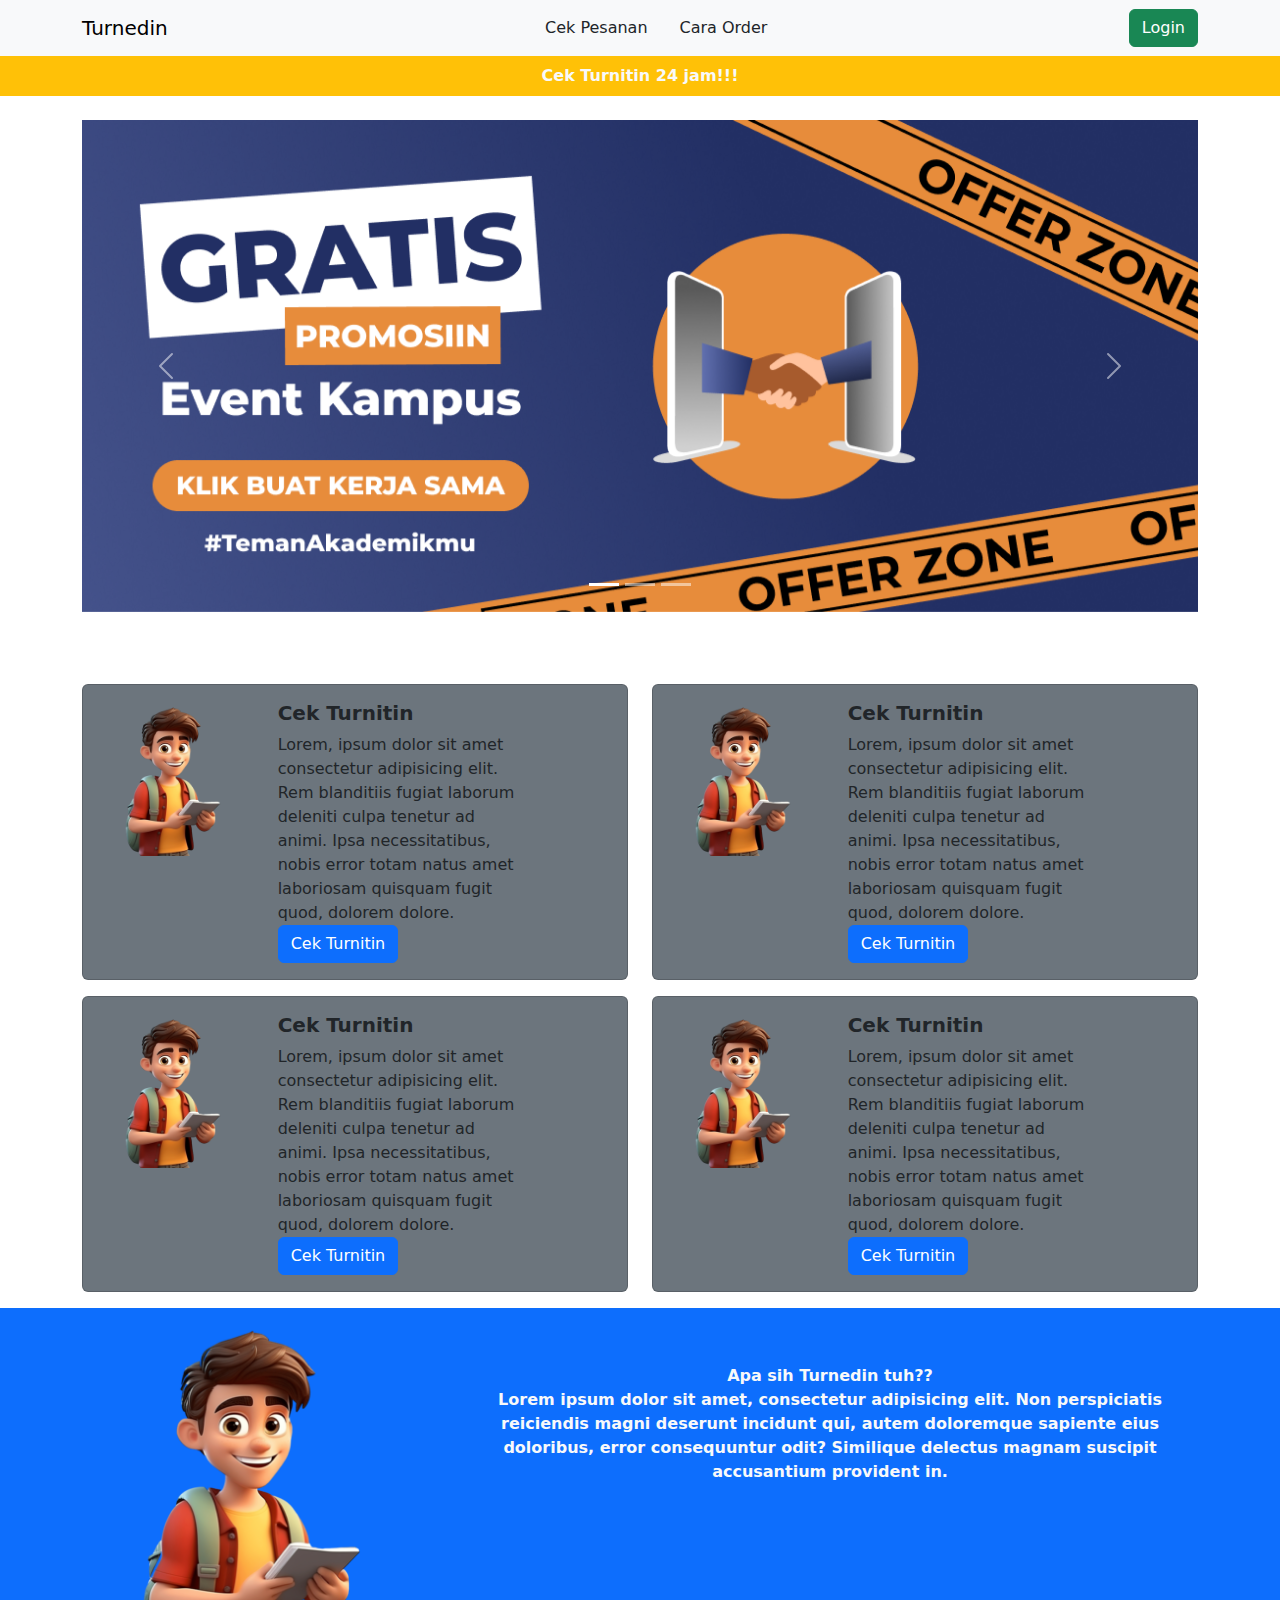
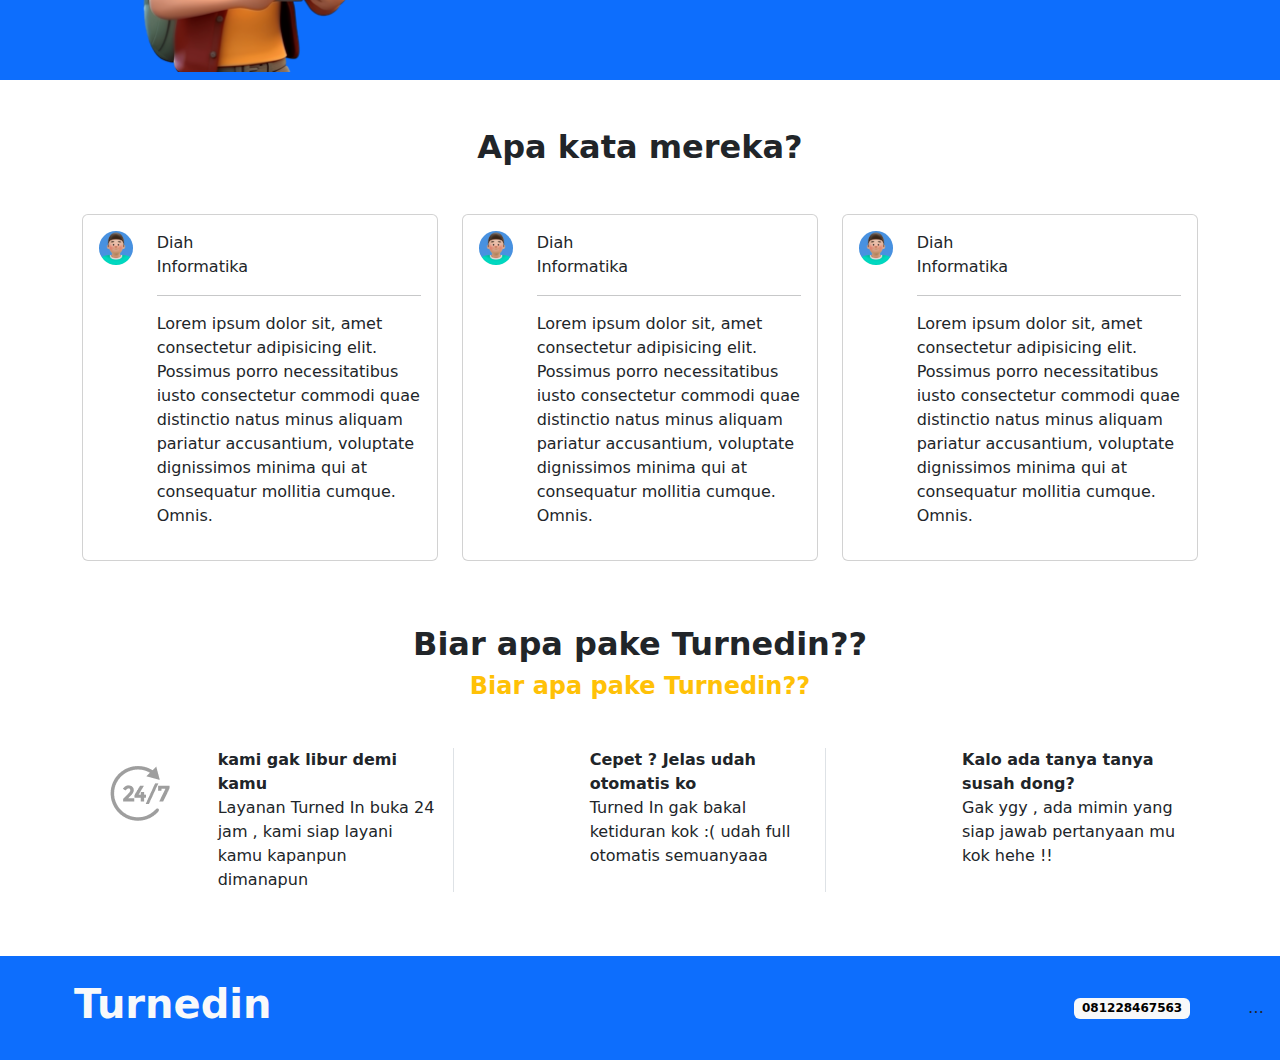
==== index.html @ 0a011d73 "Feat: Cek Turnitin" ====
<!DOCTYPE html>
<html lang="en">
  <head>
    <meta charset="utf-8" />
    <meta name="viewport" content="width=device-width, initial-scale=1" />
    <title>Bootstrap demo</title>
    <link
      href="https://cdn.jsdelivr.net/npm/bootstrap@5.3.3/dist/css/bootstrap.min.css"
      rel="stylesheet"
      integrity="sha384-QWTKZyjpPEjISv5WaRU9OFeRpok6YctnYmDr5pNlyT2bRjXh0JMhjY6hW+ALEwIH"
      crossorigin="anonymous"
    />
  </head>
  <!-- Header -->
  <body>
    <nav class="navbar bg-body-tertiary">
      <div class="container">
        <a class="navbar-brand">Turnedin</a>
        <ul class="nav justify-content-center">
          <li class="nav-item">
            <a class="nav-link text-dark" href="#">Cek Pesanan</a>
          </li>
          <li class="nav-item">
            <a class="nav-link text-dark" href="#">Cara Order</a>
          </li>
        </ul>
        <form class="d-flex" role="search">
          <button type="button" class="btn btn-success">Login</button>
        </form>
      </div>
    </nav>
    <div class="w-100 bg-warning py-2">
      <div class="text-center fw-semibold text-light">
        <span>Cek Turnitin 24 jam!!!</span>
      </div>
    </div>
    <!-- Main section -->
    <div class="container py-4">
      <div
        id="carouselExampleIndicators"
        class="carousel slide"
        data-bs-ride="carousel"
      >
        <div class="carousel-indicators">
          <button
            type="button"
            data-bs-target="#carouselExampleIndicators"
            data-bs-slide-to="0"
            class="active"
            aria-current="true"
            aria-label="Slide 1"
          ></button>
          <button
            type="button"
            data-bs-target="#carouselExampleIndicators"
            data-bs-slide-to="1"
            aria-label="Slide 2"
          ></button>
          <button
            type="button"
            data-bs-target="#carouselExampleIndicators"
            data-bs-slide-to="2"
            aria-label="Slide 3"
          ></button>
        </div>
        <div class="carousel-inner">
          <div class="carousel-item active">
            <img src="/assets/img/1.png" class="d-block w-100" alt="..." />
          </div>
          <div class="carousel-item">
            <img src="/assets/img/2.png" class="d-block w-100" alt="..." />
          </div>
          <div class="carousel-item">
            <img src="/assets/img/3.png" class="d-block w-100" alt="..." />
          </div>
        </div>
        <button
          class="carousel-control-prev"
          type="button"
          data-bs-target="#carouselExampleIndicators"
          data-bs-slide="prev"
        >
          <span class="carousel-control-prev-icon" aria-hidden="true"></span>
          <span class="visually-hidden">Previous</span>
        </button>
        <button
          class="carousel-control-next"
          type="button"
          data-bs-target="#carouselExampleIndicators"
          data-bs-slide="next"
        >
          <span class="carousel-control-next-icon" aria-hidden="true"></span>
          <span class="visually-hidden">Next</span>
        </button>
      </div>
    </div>
    <!-- Product section -->
    <div class="container">
      <div class="row mt-5">
        <div class="col-12 col-xl-6 mb-3">
          <div class="card card-product bg-secondary">
            <div class="card-body">
              <div class="row">
                <div class="col-4">
                  <img src="/assets/img/5.png" alt="" 
                  class="img-fluid"/>
                </div>
                <div class="col-6">
                    <h5 class="fw-bold">Cek Turnitin</h5>
                    Lorem, ipsum dolor sit amet consectetur adipisicing elit. 
                    Rem blanditiis fugiat laborum deleniti culpa tenetur ad animi. Ipsa necessitatibus,
                     nobis error totam natus amet laboriosam quisquam fugit quod, dolorem dolore.
                     <button type="button" class="btn btn-primary">Cek Turnitin</button>
                    </div>
              </div>
            </div>
          </div>
        </div>
        <div class="col-12 col-xl-6 mb-3">
          <div class="card card-product bg-secondary">
            <div class="card-body">
                <div class="row">
                    <div class="col-4">
                      <img src="/assets/img/5.png" alt="" 
                      class="img-fluid"/>
                    </div>
                    <div class="col-6">
                        <h5 class="fw-bold">Cek Turnitin</h5>
                        Lorem, ipsum dolor sit amet consectetur adipisicing elit. 
                        Rem blanditiis fugiat laborum deleniti culpa tenetur ad animi. Ipsa necessitatibus,
                         nobis error totam natus amet laboriosam quisquam fugit quod, dolorem dolore.
                         <button type="button" class="btn btn-primary">Cek Turnitin</button>
                        </div>
                  </div>
            </div>
          </div>
        </div>
        <div class="col-12 col-xl-6 mb-3">
          <div class="card card-product bg-secondary">
            <div class="card-body">
                <div class="row">
                    <div class="col-4">
                      <img src="/assets/img/5.png" alt="" 
                      class="img-fluid"/>
                    </div>
                    <div class="col-6">
                        <h5 class="fw-bold">Cek Turnitin</h5>
                        Lorem, ipsum dolor sit amet consectetur adipisicing elit. 
                        Rem blanditiis fugiat laborum deleniti culpa tenetur ad animi. Ipsa necessitatibus,
                         nobis error totam natus amet laboriosam quisquam fugit quod, dolorem dolore.
                         <button type="button" class="btn btn-primary">Cek Turnitin</button>
                        </div>
                  </div>
            </div>
          </div>
        </div>
        <div class="col-12 col-xl-6 mb-3">
          <div class="card card-product bg-secondary">
            <div class="card-body">
                <div class="row">
                    <div class="col-4">
                      <img src="/assets/img/5.png" alt="" 
                      class="img-fluid"/>
                    </div>
                    <div class="col-6">
                        <h5 class="fw-bold">Cek Turnitin</h5>
                        Lorem, ipsum dolor sit amet consectetur adipisicing elit. 
                        Rem blanditiis fugiat laborum deleniti culpa tenetur ad animi. Ipsa necessitatibus,
                         nobis error totam natus amet laboriosam quisquam fugit quod, dolorem dolore.
                         <button type="button" class="btn btn-primary">Cek Turnitin</button>
                        </div>
                  </div>
            </div>
          </div>
        </div>
      </div>
    </div>
    <div class="w-100 bg-primary py-2">
        <div class="container">
        <div class="row">
            <div class="col-4">
                <img src="/assets/img/5.png" alt="" 
                class="img-fluid"/>
              </div>
              <div class="col-8 mt-5">
                <div class="text-center fw-bold text-light">
                    <span>Apa sih Turnedin tuh??</span>
                    <p>Lorem ipsum dolor sit amet, consectetur adipisicing elit. Non perspiciatis reiciendis magni deserunt incidunt qui, autem doloremque sapiente eius doloribus, error consequuntur odit? Similique delectus magnam suscipit accusantium provident in.</p>
                  </div>
              </div>
        </div>
      </div>
    </div>
    <div class="container mt-5">
        <div class="text-center">
            <h2 class="fw-bold mb-5">Apa kata mereka?</h2>
        </div>
        <div class="row">
            <div class="col-12 col-xl-4 mb-3">
                <div class="card">
                    <div class="card-body">
                        <div class="row">
                            <div class="col-2">
                                <img src="/assets/img/default.jpeg" class="img-fluid rounded-circle">
                            </div>
                            <div class="col-10">
                                <p class="m-0">Diah</p>
                                <p class="m-0">Informatika</p>
                                <hr>
                                <p>Lorem ipsum dolor sit, amet consectetur adipisicing elit. Possimus porro necessitatibus iusto consectetur commodi quae distinctio natus minus aliquam pariatur accusantium, voluptate dignissimos minima qui at consequatur mollitia cumque. Omnis.</p>
                            </div>
                        </div>
                    </div>
                </div>
            </div>
            <div class="col-12 col-xl-4 mb-3">
                <div class="card">
                    <div class="card-body">
                        <div class="row">
                            <div class="col-2">
                                <img src="/assets/img/default.jpeg" class="img-fluid rounded-circle">
                            </div>
                            <div class="col-10">
                                <p class="m-0">Diah</p>
                                <p class="m-0">Informatika</p>
                                <hr>
                                <p>Lorem ipsum dolor sit, amet consectetur adipisicing elit. Possimus porro necessitatibus iusto consectetur commodi quae distinctio natus minus aliquam pariatur accusantium, voluptate dignissimos minima qui at consequatur mollitia cumque. Omnis.</p>
                            </div>
                        </div>
                    </div>
                </div>
            </div>
            <div class="col-12 col-xl-4 mb-3">
                <div class="card">
                    <div class="card-body">
                        <div class="row">
                            <div class="col-2">
                                <img src="/assets/img/default.jpeg" class="img-fluid rounded-circle">
                            </div>
                            <div class="col-10">
                                <p class="m-0">Diah</p>
                                <p class="m-0">Informatika</p>
                                <hr>
                                <p>Lorem ipsum dolor sit, amet consectetur adipisicing elit. Possimus porro necessitatibus iusto consectetur commodi quae distinctio natus minus aliquam pariatur accusantium, voluptate dignissimos minima qui at consequatur mollitia cumque. Omnis.</p>
                            </div>
                        </div>
                    </div>
                </div>
            </div>
        </div>
    </div>
    <div class="container mt-5">
        <div class="text-center">
            <h2 class="fw-bold mb-2">Biar apa pake Turnedin??</h2>
            <h4 class="fz-14 fw-bold text-warning">Biar apa pake Turnedin??</h4>
        </div>
    </div>
    <div class="container mt-5">
        <div class="container">
            <div class="row">
              <div class="col-12 col-xl-4 mb-3 border-end">
                <div class="row">
                    <div class="col-4">
                <img src="/assets/img/1714118487566.png" class="img-fluid" alt="">
                    </div>
                    <div class="col-8">
                        <span class="m-0 fw-bold">kami gak libur demi kamu</span>
                        <p class="m-0">Layanan Turned In buka 24 jam , kami siap layani kamu kapanpun dimanapun</p>
                    </div>
                </div>
              </div>
              <div class="col-12 col-xl-4 mb-3 border-end">
                <div class="row">
                    <div class="col-4">
                <img src="https://turnedin.id/img/logo/1714118487567.png" class="img-fluid" alt="">
                    </div>
                    <div class="col-8">
                        <span class="m-0 fw-bold">Cepet ? Jelas udah otomatis ko</span>
                        <p class="m-0">Turned In gak bakal ketiduran kok :( udah full otomatis semuanyaaa</div>
                </div>
              </div>
              <div class="col-12 col-xl-4 mb-3">
                <div class="row">
                    <div class="col-4">
                <img src="https://turnedin.id/img/logo/1714118487567.png" class="img-fluid" alt="">
                    </div>
                    <div class="col-8">
                        <span class="m-0 fw-bold">Kalo ada tanya tanya susah dong?</span>
                        <p class="m-0">Gak ygy , ada mimin yang siap jawab pertanyaan mu kok hehe !!</p>
                    </div>
                </div>
              </div>
            </div>
          </div>
    </div>

  <!-- Footer -->
    <div class="mt-5">
    <footer class="navbar navbar-expand-lg pt-4 pb-5 pb-md-4 px-3 mb-0 mt-auto bg-primary">
      <div class="container">
        <div class="d-flex justify-content-between">
          <div>
            <h1 class="text-light fw-bold">Turnedin</h1>
          </div>
        </div>
        <span class="badge text-bg-light">081228467563</span>
      </div>
      …</footer>
    </div>
  </body>
</html>
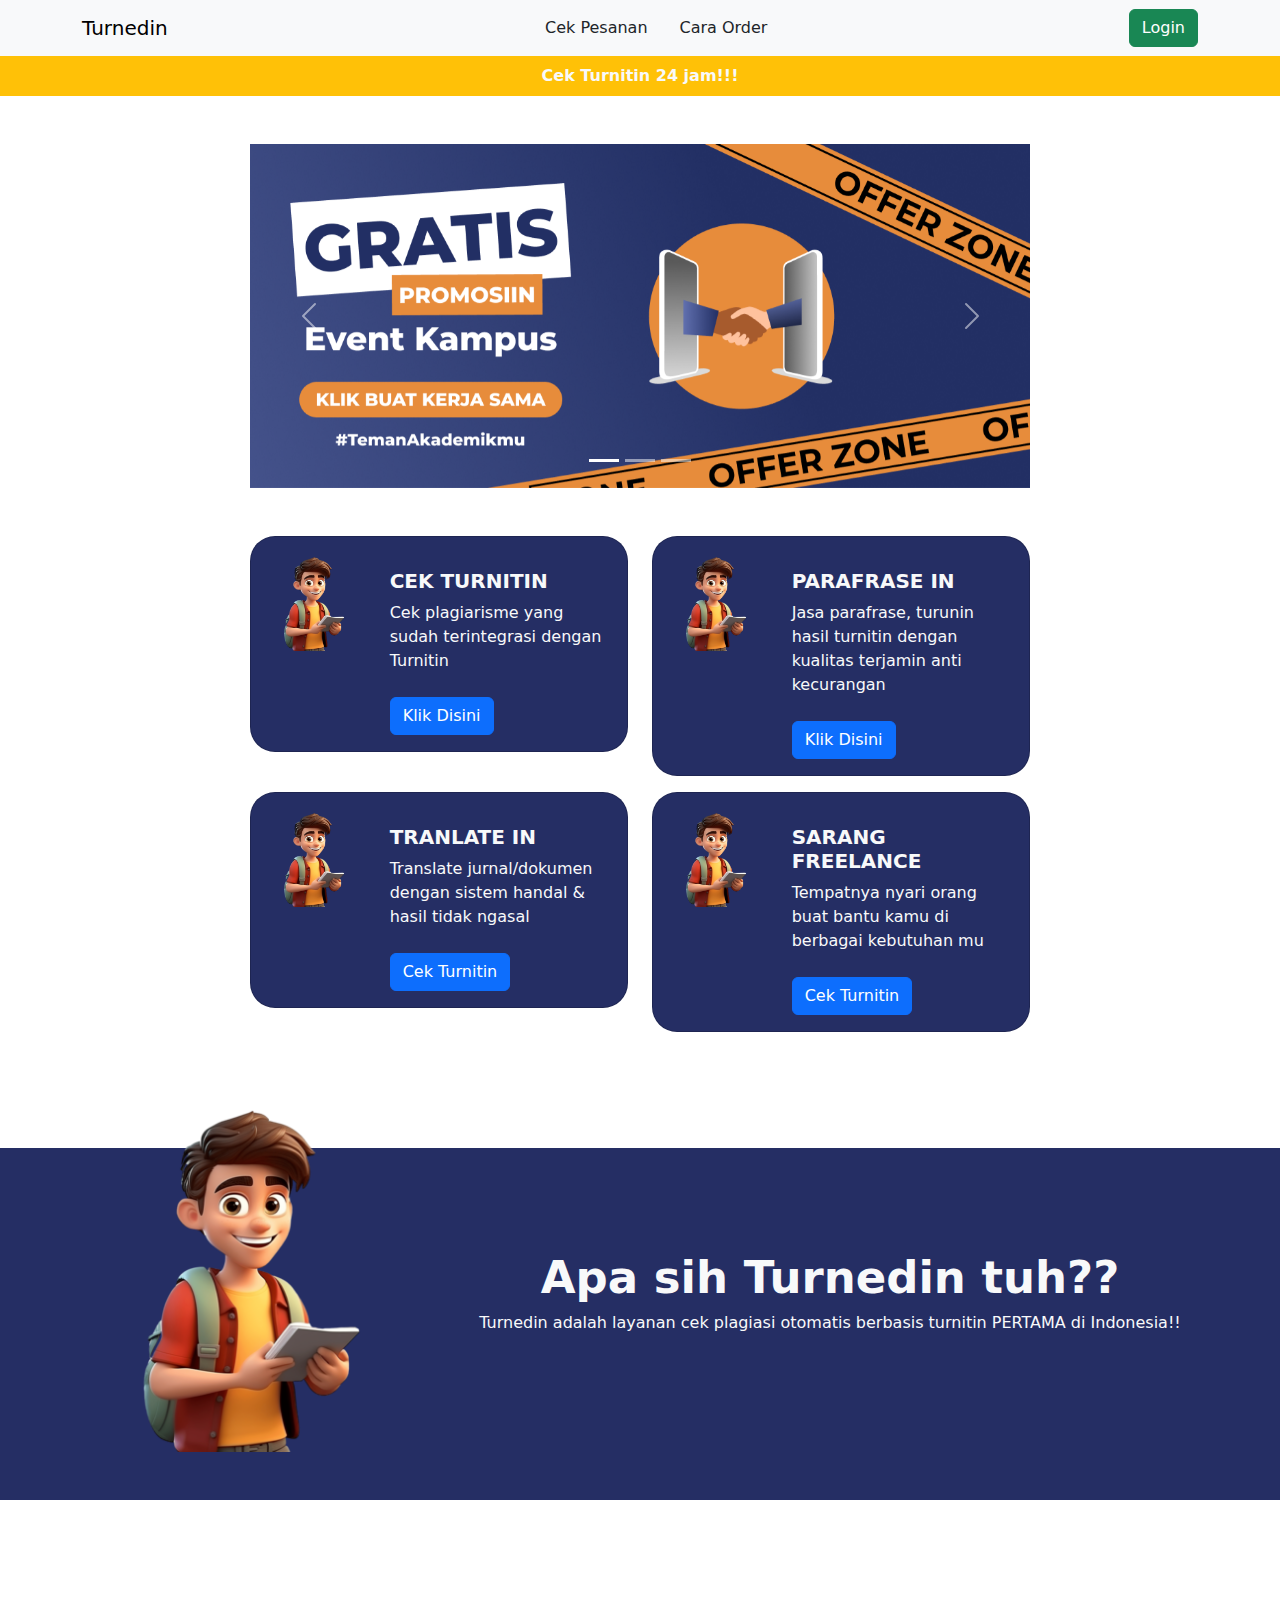
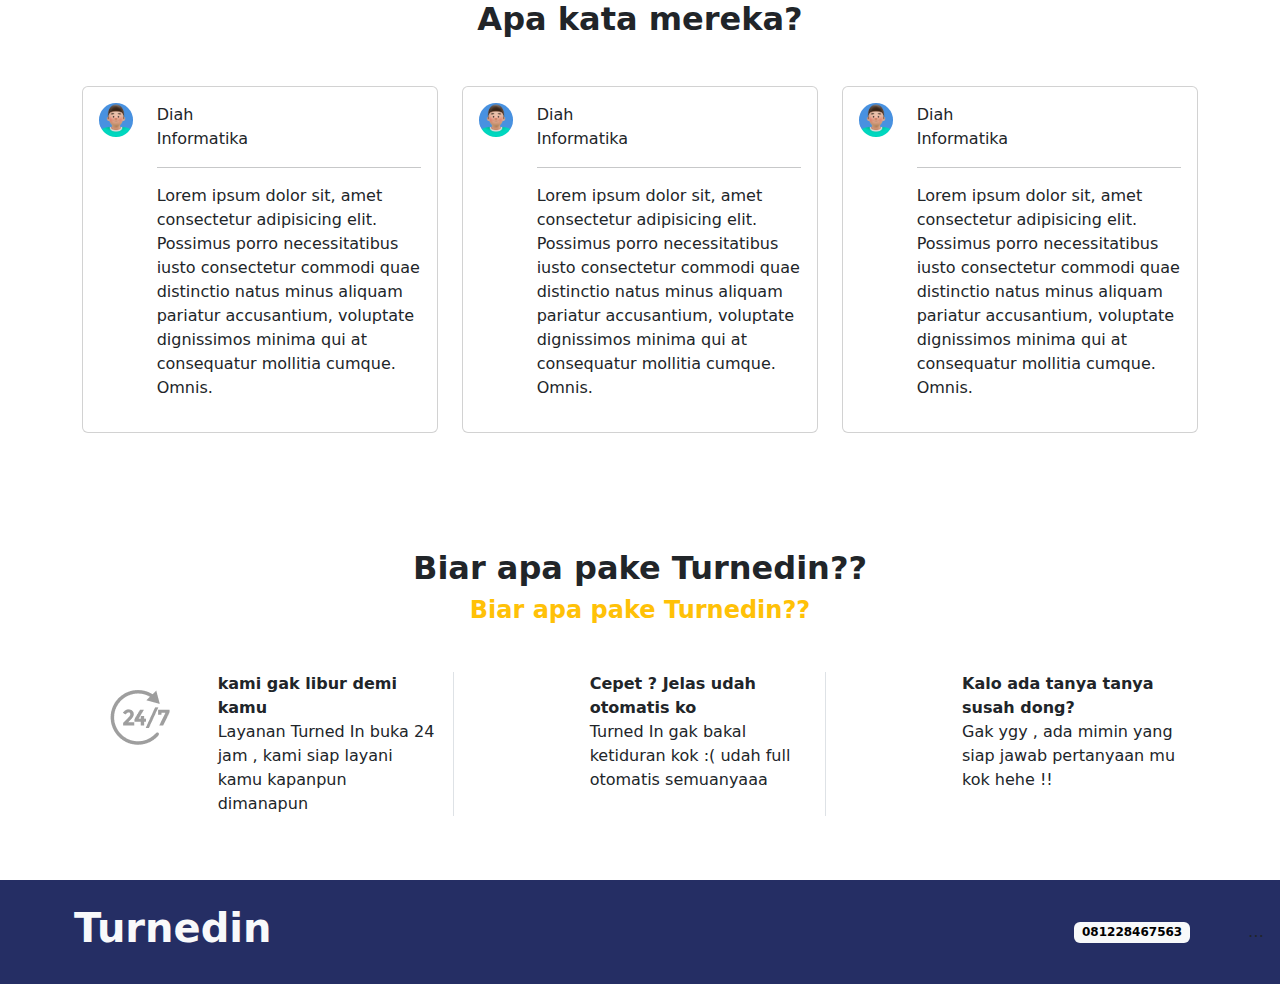
==== commit 4f3b69b5: "Feat: parafrase" ====
--- a/index.html
+++ b/index.html
@@ -11,7 +11,9 @@
       crossorigin="anonymous"
     />
   </head>
+  <link rel="stylesheet" href="/assets/css/style.css">
   <!-- Header -->
+   <header>
   <body>
     <nav class="navbar bg-body-tertiary">
       <div class="container">
@@ -34,8 +36,10 @@
         <span>Cek Turnitin 24 jam!!!</span>
       </div>
     </div>
+  </header>
+
     <!-- Main section -->
-    <div class="container py-4">
+    <div class="container-custom mt-5">
       <div
         id="carouselExampleIndicators"
         class="carousel slide"
@@ -95,79 +99,71 @@
       </div>
     </div>
     <!-- Product section -->
-    <div class="container">
+    <div class="container-custom">
       <div class="row mt-5">
         <div class="col-12 col-xl-6 mb-3">
-          <div class="card card-product bg-secondary">
+          <div class="card card-product bg-secondary text-light">
             <div class="card-body">
               <div class="row">
                 <div class="col-4">
                   <img src="/assets/img/5.png" alt="" 
                   class="img-fluid"/>
                 </div>
-                <div class="col-6">
-                    <h5 class="fw-bold">Cek Turnitin</h5>
-                    Lorem, ipsum dolor sit amet consectetur adipisicing elit. 
-                    Rem blanditiis fugiat laborum deleniti culpa tenetur ad animi. Ipsa necessitatibus,
-                     nobis error totam natus amet laboriosam quisquam fugit quod, dolorem dolore.
-                     <button type="button" class="btn btn-primary">Cek Turnitin</button>
+                <div class="col-8 mt-3">
+                    <h5 class="fw-bold">CEK TURNITIN</h5>
+                    Cek plagiarisme yang sudah terintegrasi dengan Turnitin <br>
+                     <button type="button" class="btn btn-primary mt-4" onclick="location.href='cek-turnitin.html'">Klik Disini</button>
                     </div>
               </div>
             </div>
           </div>
         </div>
         <div class="col-12 col-xl-6 mb-3">
-          <div class="card card-product bg-secondary">
+          <div class="card card-product bg-secondary text-light">
             <div class="card-body">
                 <div class="row">
                     <div class="col-4">
                       <img src="/assets/img/5.png" alt="" 
                       class="img-fluid"/>
                     </div>
-                    <div class="col-6">
-                        <h5 class="fw-bold">Cek Turnitin</h5>
-                        Lorem, ipsum dolor sit amet consectetur adipisicing elit. 
-                        Rem blanditiis fugiat laborum deleniti culpa tenetur ad animi. Ipsa necessitatibus,
-                         nobis error totam natus amet laboriosam quisquam fugit quod, dolorem dolore.
-                         <button type="button" class="btn btn-primary">Cek Turnitin</button>
+                    <div class="col-8 mt-3">
+                        <h5 class="fw-bold">PARAFRASE IN</h5>
+                        Jasa parafrase, turunin hasil turnitin dengan kualitas terjamin anti kecurangan <br>
+                         <button type="button" class="btn btn-primary mt-4" onclick="location.href='farafrase-in.html'">Klik Disini</button>
                         </div>
                   </div>
             </div>
           </div>
         </div>
         <div class="col-12 col-xl-6 mb-3">
-          <div class="card card-product bg-secondary">
+          <div class="card card-product bg-secondary text-light">
             <div class="card-body">
                 <div class="row">
                     <div class="col-4">
                       <img src="/assets/img/5.png" alt="" 
                       class="img-fluid"/>
                     </div>
-                    <div class="col-6">
-                        <h5 class="fw-bold">Cek Turnitin</h5>
-                        Lorem, ipsum dolor sit amet consectetur adipisicing elit. 
-                        Rem blanditiis fugiat laborum deleniti culpa tenetur ad animi. Ipsa necessitatibus,
-                         nobis error totam natus amet laboriosam quisquam fugit quod, dolorem dolore.
-                         <button type="button" class="btn btn-primary">Cek Turnitin</button>
+                    <div class="col-8 mt-3">
+                        <h5 class="fw-bold">TRANLATE IN</h5>
+                        Translate jurnal/dokumen dengan sistem handal & hasil tidak ngasal <br>
+                         <button type="button" class="btn btn-primary mt-4">Cek Turnitin</button>
                         </div>
                   </div>
             </div>
           </div>
         </div>
         <div class="col-12 col-xl-6 mb-3">
-          <div class="card card-product bg-secondary">
+          <div class="card card-product bg-secondary text-light">
             <div class="card-body">
                 <div class="row">
                     <div class="col-4">
                       <img src="/assets/img/5.png" alt="" 
                       class="img-fluid"/>
                     </div>
-                    <div class="col-6">
-                        <h5 class="fw-bold">Cek Turnitin</h5>
-                        Lorem, ipsum dolor sit amet consectetur adipisicing elit. 
-                        Rem blanditiis fugiat laborum deleniti culpa tenetur ad animi. Ipsa necessitatibus,
-                         nobis error totam natus amet laboriosam quisquam fugit quod, dolorem dolore.
-                         <button type="button" class="btn btn-primary">Cek Turnitin</button>
+                    <div class="col-8 mt-3">
+                        <h5 class="fw-bold">SARANG FREELANCE</h5>
+                        Tempatnya nyari orang buat bantu kamu di berbagai kebutuhan mu <br>
+                         <button type="button" class="btn btn-primary mt-4">Cek Turnitin</button>
                         </div>
                   </div>
             </div>
@@ -175,23 +171,23 @@
         </div>
       </div>
     </div>
-    <div class="w-100 bg-primary py-2">
+    <div class="w-100 bg-primary mt-10 py-5">
         <div class="container">
         <div class="row">
             <div class="col-4">
                 <img src="/assets/img/5.png" alt="" 
-                class="img-fluid"/>
+                class="img-fluid img-about"/>
               </div>
               <div class="col-8 mt-5">
                 <div class="text-center fw-bold text-light">
-                    <span>Apa sih Turnedin tuh??</span>
-                    <p>Lorem ipsum dolor sit amet, consectetur adipisicing elit. Non perspiciatis reiciendis magni deserunt incidunt qui, autem doloremque sapiente eius doloribus, error consequuntur odit? Similique delectus magnam suscipit accusantium provident in.</p>
+                    <span class="text-big">Apa sih Turnedin tuh??</span>
+                    <p class="fw-normal">Turnedin adalah layanan cek plagiasi otomatis berbasis turnitin PERTAMA di Indonesia!!</p>
                   </div>
               </div>
         </div>
       </div>
     </div>
-    <div class="container mt-5">
+    <div class="container mt-10">
         <div class="text-center">
             <h2 class="fw-bold mb-5">Apa kata mereka?</h2>
         </div>
@@ -249,7 +245,7 @@
             </div>
         </div>
     </div>
-    <div class="container mt-5">
+    <div class="container mt-10">
         <div class="text-center">
             <h2 class="fw-bold mb-2">Biar apa pake Turnedin??</h2>
             <h4 class="fz-14 fw-bold text-warning">Biar apa pake Turnedin??</h4>
--- a/assets/css/style.css
+++ b/assets/css/style.css
@@ -0,0 +1,67 @@
+
+h1 {
+    color: #333;
+}
+
+.text-big{
+    font-size: 45px;
+    font-weight: 700;
+}
+
+.responsive-img {
+    max-width: 100%;
+    height: auto;
+}
+
+/* Media Queries */
+/* Tablet */
+@media (min-width: 768px) and (max-width: 1024px) {
+    .responsive-img {
+        max-width: 90%;
+    }
+}
+
+/* Mobile */
+@media (max-width: 767px) {
+    .responsive-img {
+        max-width: 100%;
+    }
+} 
+
+.card-upload{
+    width: 1000px;
+    border-radius: 15px;
+}
+
+.fz-12{
+    font-size: 12px;
+}
+
+.img-about{
+    margin-top: -100px;
+  }
+  
+  .mt-10{
+    margin-top: 100px;
+  }
+  
+  .bg-primary{
+    background-color: #252e64 !important;
+  }
+  
+  .bg-secondary{
+    background-color: #252e64 !important;
+  }
+
+  .text-small{
+    font-size: 17px;
+    font-weight: 500;
+  }
+
+  .card-product{
+    border-radius: 25px;
+  }
+  
+.container-custom{
+    padding: 0px 250px !important;
+}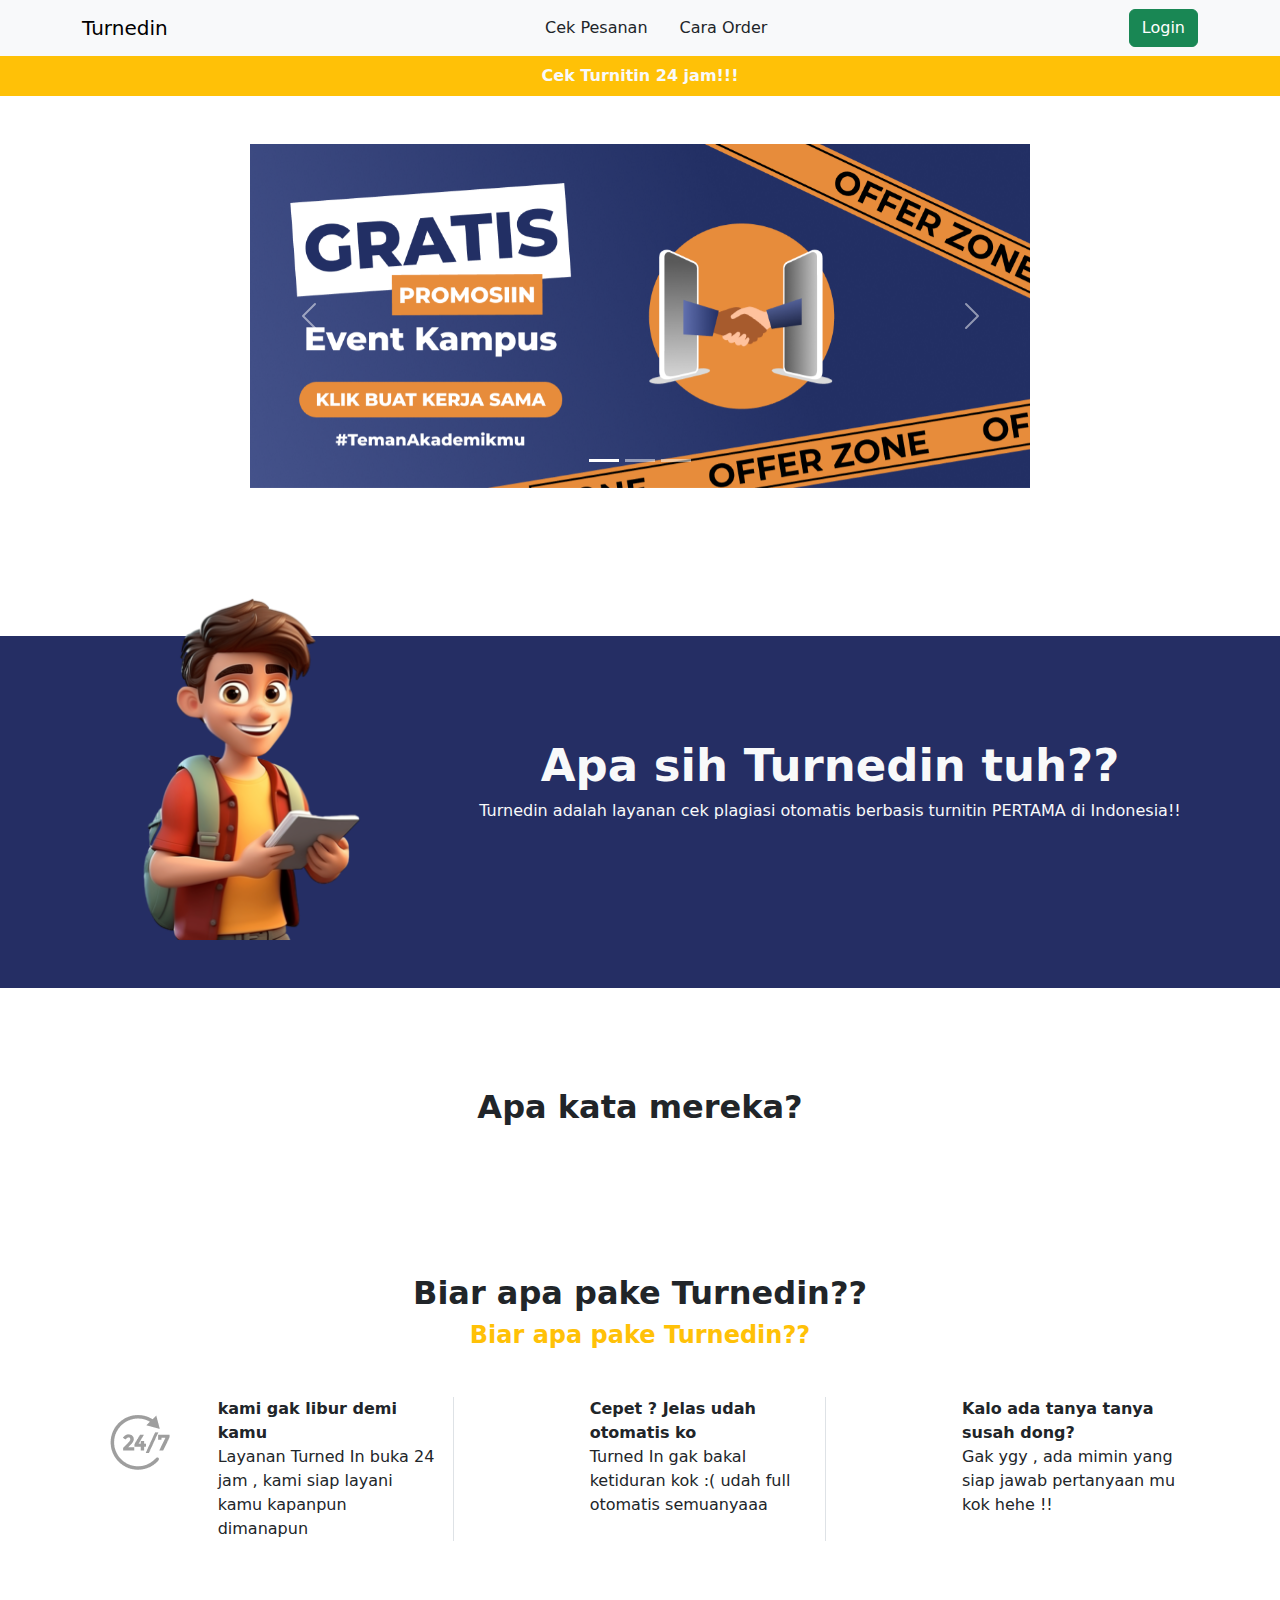
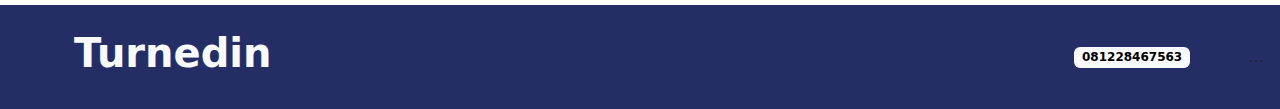
==== commit 6d4fb5cf: "Feat: translate" ====
--- a/index.html
+++ b/index.html
@@ -100,75 +100,8 @@
     </div>
     <!-- Product section -->
     <div class="container-custom">
-      <div class="row mt-5">
-        <div class="col-12 col-xl-6 mb-3">
-          <div class="card card-product bg-secondary text-light">
-            <div class="card-body">
-              <div class="row">
-                <div class="col-4">
-                  <img src="/assets/img/5.png" alt="" 
-                  class="img-fluid"/>
-                </div>
-                <div class="col-8 mt-3">
-                    <h5 class="fw-bold">CEK TURNITIN</h5>
-                    Cek plagiarisme yang sudah terintegrasi dengan Turnitin <br>
-                     <button type="button" class="btn btn-primary mt-4" onclick="location.href='cek-turnitin.html'">Klik Disini</button>
-                    </div>
-              </div>
-            </div>
-          </div>
-        </div>
-        <div class="col-12 col-xl-6 mb-3">
-          <div class="card card-product bg-secondary text-light">
-            <div class="card-body">
-                <div class="row">
-                    <div class="col-4">
-                      <img src="/assets/img/5.png" alt="" 
-                      class="img-fluid"/>
-                    </div>
-                    <div class="col-8 mt-3">
-                        <h5 class="fw-bold">PARAFRASE IN</h5>
-                        Jasa parafrase, turunin hasil turnitin dengan kualitas terjamin anti kecurangan <br>
-                         <button type="button" class="btn btn-primary mt-4" onclick="location.href='farafrase-in.html'">Klik Disini</button>
-                        </div>
-                  </div>
-            </div>
-          </div>
-        </div>
-        <div class="col-12 col-xl-6 mb-3">
-          <div class="card card-product bg-secondary text-light">
-            <div class="card-body">
-                <div class="row">
-                    <div class="col-4">
-                      <img src="/assets/img/5.png" alt="" 
-                      class="img-fluid"/>
-                    </div>
-                    <div class="col-8 mt-3">
-                        <h5 class="fw-bold">TRANLATE IN</h5>
-                        Translate jurnal/dokumen dengan sistem handal & hasil tidak ngasal <br>
-                         <button type="button" class="btn btn-primary mt-4">Cek Turnitin</button>
-                        </div>
-                  </div>
-            </div>
-          </div>
-        </div>
-        <div class="col-12 col-xl-6 mb-3">
-          <div class="card card-product bg-secondary text-light">
-            <div class="card-body">
-                <div class="row">
-                    <div class="col-4">
-                      <img src="/assets/img/5.png" alt="" 
-                      class="img-fluid"/>
-                    </div>
-                    <div class="col-8 mt-3">
-                        <h5 class="fw-bold">SARANG FREELANCE</h5>
-                        Tempatnya nyari orang buat bantu kamu di berbagai kebutuhan mu <br>
-                         <button type="button" class="btn btn-primary mt-4">Cek Turnitin</button>
-                        </div>
-                  </div>
-            </div>
-          </div>
-        </div>
+      <div class="row mt-5" id="product-area"> 
+       
       </div>
     </div>
     <div class="w-100 bg-primary mt-10 py-5">
@@ -191,58 +124,7 @@
         <div class="text-center">
             <h2 class="fw-bold mb-5">Apa kata mereka?</h2>
         </div>
-        <div class="row">
-            <div class="col-12 col-xl-4 mb-3">
-                <div class="card">
-                    <div class="card-body">
-                        <div class="row">
-                            <div class="col-2">
-                                <img src="/assets/img/default.jpeg" class="img-fluid rounded-circle">
-                            </div>
-                            <div class="col-10">
-                                <p class="m-0">Diah</p>
-                                <p class="m-0">Informatika</p>
-                                <hr>
-                                <p>Lorem ipsum dolor sit, amet consectetur adipisicing elit. Possimus porro necessitatibus iusto consectetur commodi quae distinctio natus minus aliquam pariatur accusantium, voluptate dignissimos minima qui at consequatur mollitia cumque. Omnis.</p>
-                            </div>
-                        </div>
-                    </div>
-                </div>
-            </div>
-            <div class="col-12 col-xl-4 mb-3">
-                <div class="card">
-                    <div class="card-body">
-                        <div class="row">
-                            <div class="col-2">
-                                <img src="/assets/img/default.jpeg" class="img-fluid rounded-circle">
-                            </div>
-                            <div class="col-10">
-                                <p class="m-0">Diah</p>
-                                <p class="m-0">Informatika</p>
-                                <hr>
-                                <p>Lorem ipsum dolor sit, amet consectetur adipisicing elit. Possimus porro necessitatibus iusto consectetur commodi quae distinctio natus minus aliquam pariatur accusantium, voluptate dignissimos minima qui at consequatur mollitia cumque. Omnis.</p>
-                            </div>
-                        </div>
-                    </div>
-                </div>
-            </div>
-            <div class="col-12 col-xl-4 mb-3">
-                <div class="card">
-                    <div class="card-body">
-                        <div class="row">
-                            <div class="col-2">
-                                <img src="/assets/img/default.jpeg" class="img-fluid rounded-circle">
-                            </div>
-                            <div class="col-10">
-                                <p class="m-0">Diah</p>
-                                <p class="m-0">Informatika</p>
-                                <hr>
-                                <p>Lorem ipsum dolor sit, amet consectetur adipisicing elit. Possimus porro necessitatibus iusto consectetur commodi quae distinctio natus minus aliquam pariatur accusantium, voluptate dignissimos minima qui at consequatur mollitia cumque. Omnis.</p>
-                            </div>
-                        </div>
-                    </div>
-                </div>
-            </div>
+        <div class="row" id="testi-area">
         </div>
     </div>
     <div class="container mt-10">
@@ -303,5 +185,6 @@
       </div>
       …</footer>
     </div>
+    <script src="/assets/js/main.js"></script>
   </body>
 </html>
--- a/assets/css/style.css
+++ b/assets/css/style.css
@@ -64,4 +64,9 @@
   
 .container-custom{
     padding: 0px 250px !important;
+}
+
+.card-login{
+  width: 800px;
+  border-radius: 15px;
 }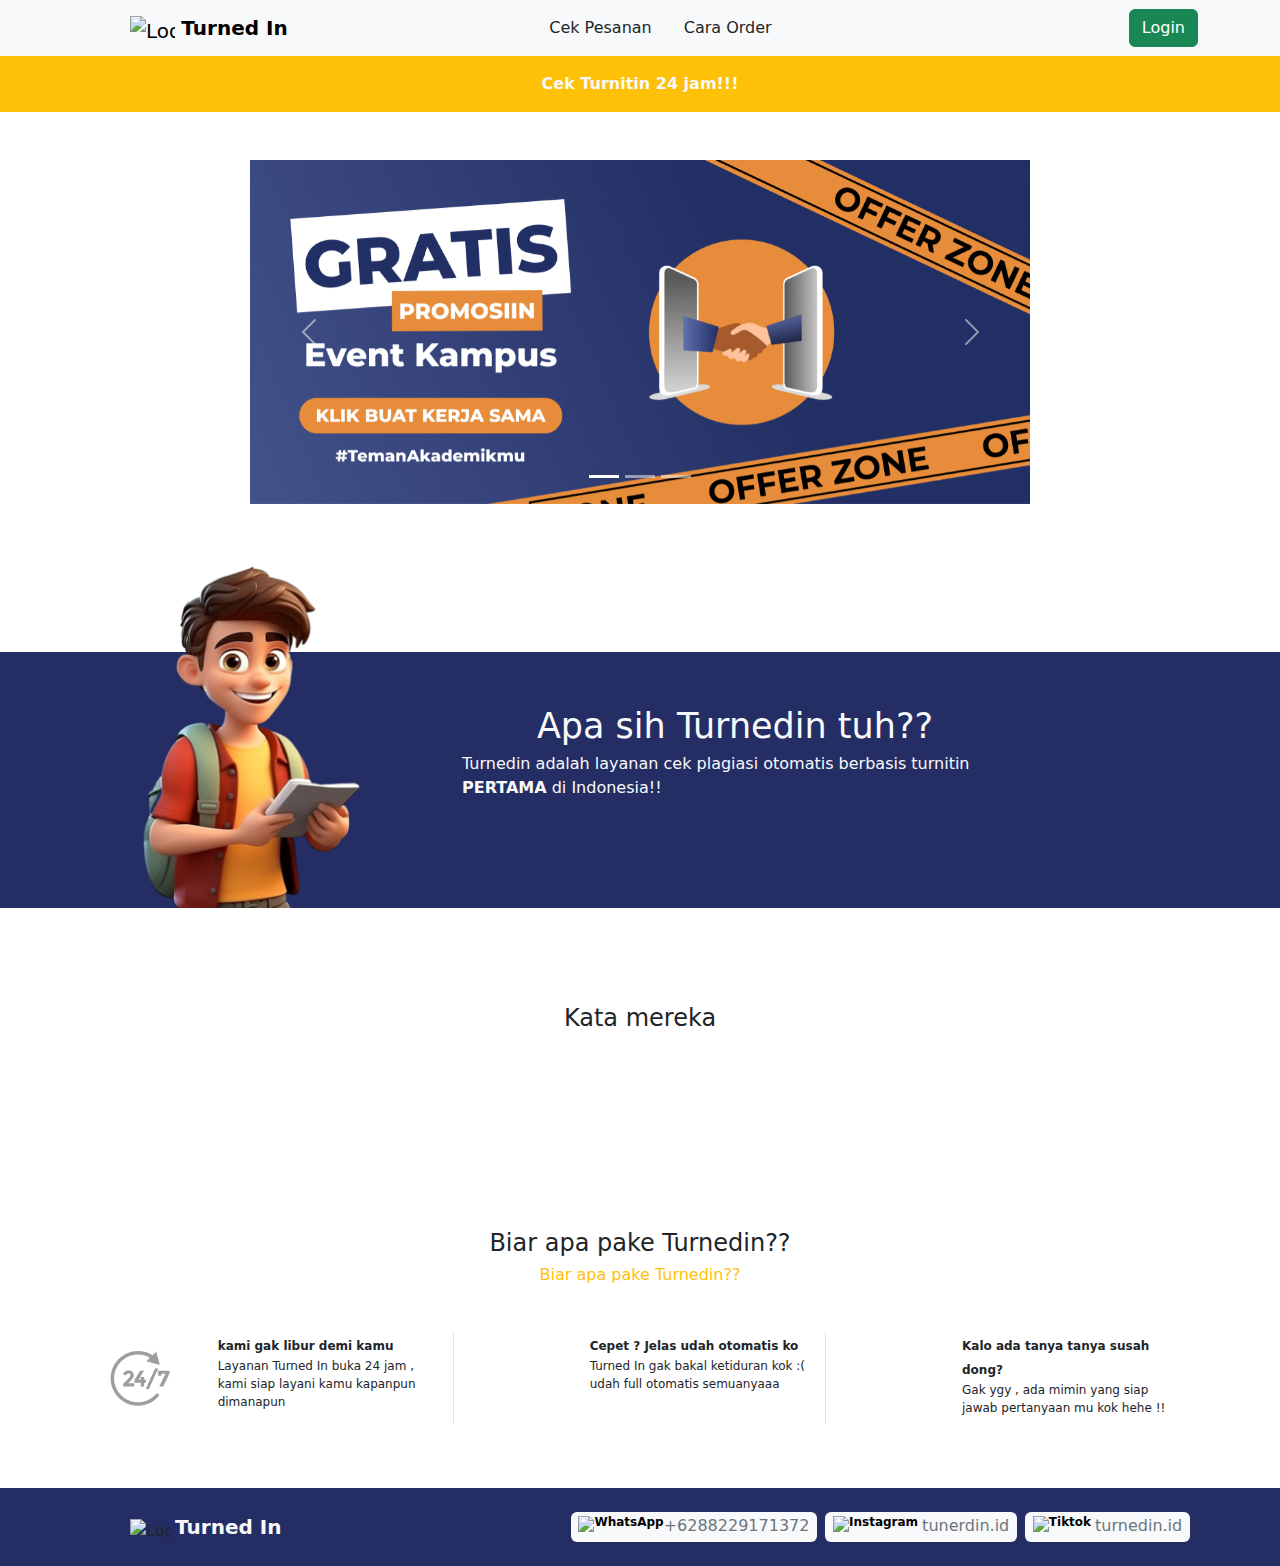
==== commit dce90b24: "Feat: peyempurnaan" ====
--- a/index.html
+++ b/index.html
@@ -15,9 +15,13 @@
   <!-- Header -->
    <header>
   <body>
-    <nav class="navbar bg-body-tertiary">
+    <nav class="navbar navbar-expand-lg bg-body-tertiary">
       <div class="container">
-        <a class="navbar-brand">Turnedin</a>
+        <a class="navbar-brand" href="#">
+          <img src="https://turnedin.id/img/logo/1714118413316.png" alt="Logo" width="45" height="24" class="d-inline-block align-text-top ms-5">
+          <span class="fw-bold">Turned In</span>
+        </a>
+      <div class="navigasi">
         <ul class="nav justify-content-center">
           <li class="nav-item">
             <a class="nav-link text-dark" href="#">Cek Pesanan</a>
@@ -26,12 +30,13 @@
             <a class="nav-link text-dark" href="#">Cara Order</a>
           </li>
         </ul>
+      </div>
         <form class="d-flex" role="search">
-          <button type="button" class="btn btn-success">Login</button>
+          <a type="button" class="btn btn-success" href="/login.html">Login</a>
         </form>
       </div>
     </nav>
-    <div class="w-100 bg-warning py-2">
+    <div class="w-100 bg-warning py-3 text-color">
       <div class="text-center fw-semibold text-light">
         <span>Cek Turnitin 24 jam!!!</span>
       </div>
@@ -104,33 +109,34 @@
        
       </div>
     </div>
-    <div class="w-100 bg-primary mt-10 py-5">
+    <div class="w-100 bg-primary mt-10">
         <div class="container">
         <div class="row">
             <div class="col-4">
                 <img src="/assets/img/5.png" alt="" 
                 class="img-fluid img-about"/>
               </div>
-              <div class="col-8 mt-5">
+              <div class="col-6 mt-5">
                 <div class="text-center fw-bold text-light">
                     <span class="text-big">Apa sih Turnedin tuh??</span>
-                    <p class="fw-normal">Turnedin adalah layanan cek plagiasi otomatis berbasis turnitin PERTAMA di Indonesia!!</p>
+                    <p class="fw-normal text-start">Turnedin adalah layanan cek plagiasi otomatis berbasis turnitin  <span class="fw-bold">PERTAMA</span> 
+                   di Indonesia!!</p>
                   </div>
               </div>
         </div>
       </div>
+    </div>
+    <div class="container mt-5 p-5">
+        <div class="text-center" >
+            <h4 class="fw-semi mb-5">Kata mereka</h4>
+        </div>
+        <div class="row" id="testi-area">
+        </div>
     </div>
     <div class="container mt-10">
         <div class="text-center">
-            <h2 class="fw-bold mb-5">Apa kata mereka?</h2>
-        </div>
-        <div class="row" id="testi-area">
-        </div>
-    </div>
-    <div class="container mt-10">
-        <div class="text-center">
-            <h2 class="fw-bold mb-2">Biar apa pake Turnedin??</h2>
-            <h4 class="fz-14 fw-bold text-warning">Biar apa pake Turnedin??</h4>
+            <h4 class="fw-semi mb-2">Biar apa pake Turnedin??</h4>
+            <h6 class="fz-14 fw-semi text-warning">Biar apa pake Turnedin??</h6>
         </div>
     </div>
     <div class="container mt-5">
@@ -142,8 +148,8 @@
                 <img src="/assets/img/1714118487566.png" class="img-fluid" alt="">
                     </div>
                     <div class="col-8">
-                        <span class="m-0 fw-bold">kami gak libur demi kamu</span>
-                        <p class="m-0">Layanan Turned In buka 24 jam , kami siap layani kamu kapanpun dimanapun</p>
+                        <span class="m-0 fz-12 fw-bold">kami gak libur demi kamu</span>
+                        <p class="m-0 fz-12">Layanan Turned In buka 24 jam , kami siap layani kamu kapanpun dimanapun</p>
                     </div>
                 </div>
               </div>
@@ -153,8 +159,8 @@
                 <img src="https://turnedin.id/img/logo/1714118487567.png" class="img-fluid" alt="">
                     </div>
                     <div class="col-8">
-                        <span class="m-0 fw-bold">Cepet ? Jelas udah otomatis ko</span>
-                        <p class="m-0">Turned In gak bakal ketiduran kok :( udah full otomatis semuanyaaa</div>
+                        <span class="m-0 fz-12 fw-bold">Cepet ? Jelas udah otomatis ko</span>
+                        <p class="m-0 fz-12">Turned In gak bakal ketiduran kok :( udah full otomatis semuanyaaa</div>
                 </div>
               </div>
               <div class="col-12 col-xl-4 mb-3">
@@ -163,8 +169,8 @@
                 <img src="https://turnedin.id/img/logo/1714118487567.png" class="img-fluid" alt="">
                     </div>
                     <div class="col-8">
-                        <span class="m-0 fw-bold">Kalo ada tanya tanya susah dong?</span>
-                        <p class="m-0">Gak ygy , ada mimin yang siap jawab pertanyaan mu kok hehe !!</p>
+                        <span class="m-0 fz-12 fw-bold">Kalo ada tanya tanya susah dong?</span>
+                        <p class="m-0 fz-12">Gak ygy , ada mimin yang siap jawab pertanyaan mu kok hehe !!</p>
                     </div>
                 </div>
               </div>
@@ -172,18 +178,31 @@
           </div>
     </div>
 
-  <!-- Footer -->
-    <div class="mt-5">
-    <footer class="navbar navbar-expand-lg pt-4 pb-5 pb-md-4 px-3 mb-0 mt-auto bg-primary">
-      <div class="container">
-        <div class="d-flex justify-content-between">
-          <div>
-            <h1 class="text-light fw-bold">Turnedin</h1>
-          </div>
-        </div>
-        <span class="badge text-bg-light">081228467563</span>
-      </div>
-      …</footer>
+   <!-- Footer -->
+   <footer class="w-100 bg-primary mt-5 py-4">
+    <div class="container">
+        <div class="d-flex align-items-center justify-content-between">
+            <a class="navbar-brand" href="#">
+                <img src="https://turnedin.id/img/logo/1714118413317.png" alt="Logo" width="40" height="20" class="d-inline-block align-text-top ms-5">
+                <span class="fw-bold text-light fs-5">Turned In</span>
+              </a>
+            <div class="d-flex">
+                <div class="badge badge-footer text-bg-light me-2 d-flex">
+                    <img src="https://www.techspot.com/images2/downloads/topdownload/2016/05/WhatsApp_Logo_1.png" class="icon footer img-fluid" alt="WhatsApp">
+                    <h6 class="text-secondary fw-normal">+6288229171372</h6>
+                </div>
+                <div class="badge badge-footer text-bg-light me-2 d-flex">
+                    <img src="https://upload.wikimedia.org/wikipedia/commons/thumb/9/95/Instagram_logo_2022.svg/1000px-Instagram_logo_2022.svg.png" class="icon footer img-fluid" alt="Instagram">
+                    <h6 class="text-secondary fw-normal ms-1">tunerdin.id</h6>
+                </div>
+                <div class="badge badge-footer text-bg-light me-2 d-flex">
+                    <img src="https://seeklogo.com/images/T/tiktok-logo-B9AC5FE794-seeklogo.com.png" class="icon footer img-fluid" alt="Tiktok">
+                    <h6 class="text-secondary fw-normal ms-1">turnedin.id</h6>
+                </div>
+            </div>
+        </div>
+    </div>
+</footer>
     </div>
     <script src="/assets/js/main.js"></script>
   </body>
--- a/assets/css/style.css
+++ b/assets/css/style.css
@@ -1,72 +1,129 @@
-
 h1 {
-    color: #333;
+  color: #333;
 }
 
-.text-big{
-    font-size: 45px;
-    font-weight: 700;
+.text-big {
+  font-size: 35px;
+  font-weight: 500;
 }
 
 .responsive-img {
-    max-width: 100%;
-    height: auto;
+  max-width: 100%;
+  height: auto;
 }
 
 /* Media Queries */
 /* Tablet */
 @media (min-width: 768px) and (max-width: 1024px) {
-    .responsive-img {
-        max-width: 90%;
-    }
+  .responsive-img {
+    max-width: 90%;
+  }
 }
 
 /* Mobile */
 @media (max-width: 767px) {
-    .responsive-img {
-        max-width: 100%;
-    }
-} 
-
-.card-upload{
-    width: 1000px;
-    border-radius: 15px;
+  .responsive-img {
+    max-width: 100%;
+  }
 }
 
-.fz-12{
-    font-size: 12px;
+.text-color{
+  background-color:  #ff9500;
 }
 
-.img-about{
-    margin-top: -100px;
-  }
-  
-  .mt-10{
-    margin-top: 100px;
-  }
-  
-  .bg-primary{
-    background-color: #252e64 !important;
-  }
-  
-  .bg-secondary{
-    background-color: #252e64 !important;
-  }
-
-  .text-small{
-    font-size: 17px;
-    font-weight: 500;
-  }
-
-  .card-product{
-    border-radius: 25px;
-  }
-  
-.container-custom{
-    padding: 0px 250px !important;
+.card-upload {
+  width: 1000px;
+  border-radius: 15px;
+  margin-bottom: 100px;
 }
 
-.card-login{
+.fz-12 {
+  font-size: 12px;
+}
+
+.img-about {
+  margin-top: -100px;
+}
+
+.mt-10 {
+  margin-top: 100px;
+}
+
+.bg-primary {
+  background-color: #252e64 !important;
+}
+
+.bg-secondary {
+  background-color: #252e64 !important;
+}
+
+.icon-footer{
+  width: 20px;
+  height: 20px;
+ }
+ 
+ .badge-footer{
+ width: max-content;
+ height: 30px;
+ }
+
+.text-small {
+  font-size: 17px;
+  font-weight: 500;
+}
+
+.card-product {
+  border-radius: 25px;
+}
+
+.container-custom {
+  padding: 0px 250px !important;
+}
+
+.card-login {
   width: 800px;
   border-radius: 15px;
+}
+
+.input-file{
+  visibility: hidden;
+  position: absolute;
+}
+
+.hidden {
+  display: none;
+}
+
+ /* Sarang freelance, list project */
+
+.text-primary{
+  color: #252e64 !important;
+}
+
+.btn-primary{
+  background-color: #252e64 !important;
+}
+
+.fst-normal{
+  font-size: small;
+}
+
+.mb-10{
+  margin-bottom: -5px;
+}
+
+.text-judul{
+  font-weight: 100;
+}
+
+.card-title{
+  height: 200px;
+}
+
+.text-product{
+  font-size: small;
+}
+
+.navigasi{
+  margin-right: 10%;
 }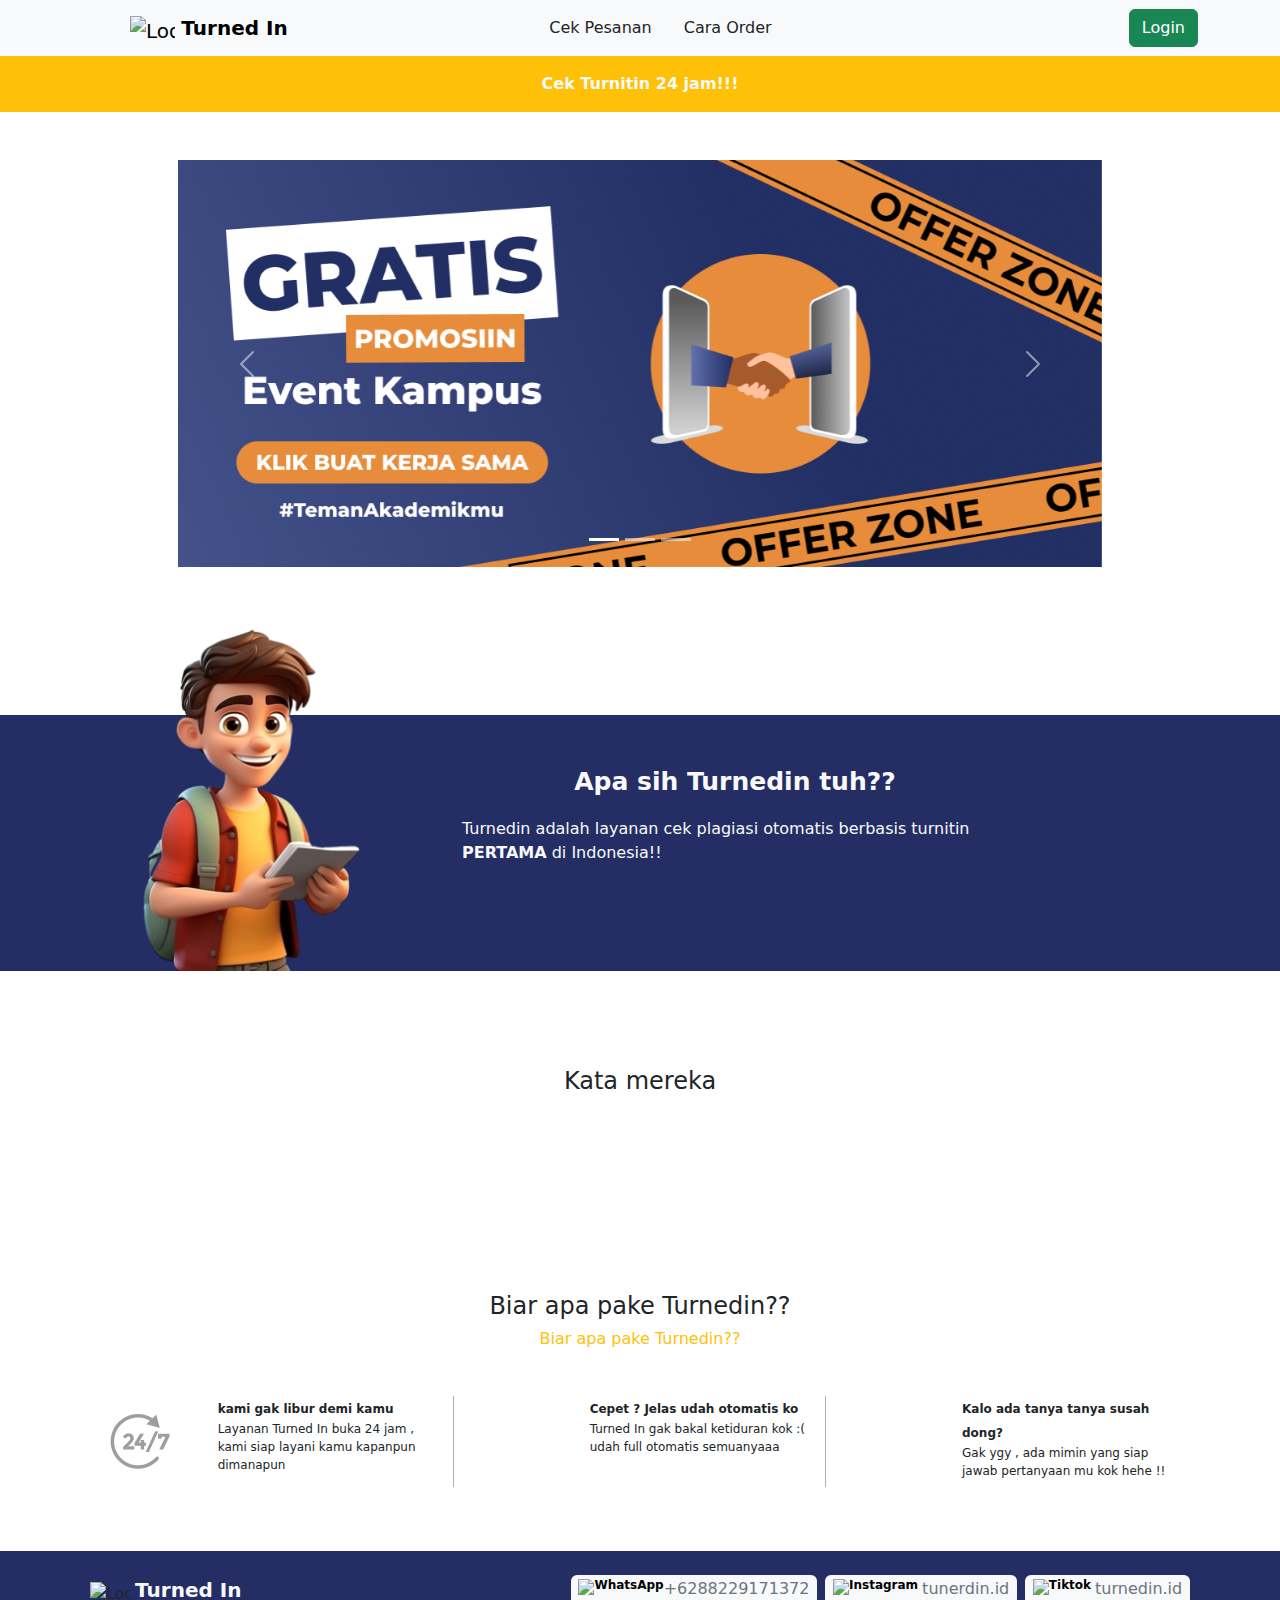
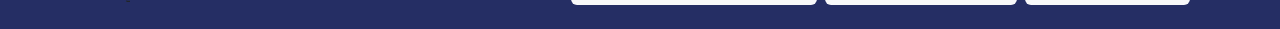
==== commit d00729a1: "Feat: responsive" ====
--- a/index.html
+++ b/index.html
@@ -3,7 +3,7 @@
   <head>
     <meta charset="utf-8" />
     <meta name="viewport" content="width=device-width, initial-scale=1" />
-    <title>Bootstrap demo</title>
+    <title>Home</title>
     <link
       href="https://cdn.jsdelivr.net/npm/bootstrap@5.3.3/dist/css/bootstrap.min.css"
       rel="stylesheet"
@@ -15,13 +15,14 @@
   <!-- Header -->
    <header>
   <body>
+    
     <nav class="navbar navbar-expand-lg bg-body-tertiary">
       <div class="container">
         <a class="navbar-brand" href="#">
-          <img src="https://turnedin.id/img/logo/1714118413316.png" alt="Logo" width="45" height="24" class="d-inline-block align-text-top ms-5">
+          <img src="https://turnedin.id/img/logo/1714118413316.png" alt="Logo" width="45" height="24" class="d-inline-block align-text-top ms-0 ms-xl-5">
           <span class="fw-bold">Turned In</span>
         </a>
-      <div class="navigasi">
+      <div class="navigasi d-none d-xl-block">
         <ul class="nav justify-content-center">
           <li class="nav-item">
             <a class="nav-link text-dark" href="#">Cek Pesanan</a>
@@ -44,7 +45,8 @@
   </header>
 
     <!-- Main section -->
-    <div class="container-custom mt-5">
+    <div class="container mt-5">
+      <div class="mx-0 px-0 mx-xl-5 px-xl-5">
       <div
         id="carouselExampleIndicators"
         class="carousel slide"
@@ -103,23 +105,25 @@
         </button>
       </div>
     </div>
+  </div>
     <!-- Product section -->
-    <div class="container-custom">
+    <div class="container">
+      <div class="mx-0 px-0 mx-xl-5 px-xl-5">
       <div class="row mt-5" id="product-area"> 
-       
-      </div>
-    </div>
-    <div class="w-100 bg-primary mt-10">
+      </div>
+      </div>
+    </div>
+    <div class="w-100 bg-primary mt-10 pb-5 pb-xl-0">
         <div class="container">
         <div class="row">
-            <div class="col-4">
+            <div class="col-12 col-xl-4">
                 <img src="/assets/img/5.png" alt="" 
                 class="img-fluid img-about"/>
               </div>
-              <div class="col-6 mt-5">
+              <div class="col-12 col-xl-6 mt-5">
                 <div class="text-center fw-bold text-light">
                     <span class="text-big">Apa sih Turnedin tuh??</span>
-                    <p class="fw-normal text-start">Turnedin adalah layanan cek plagiasi otomatis berbasis turnitin  <span class="fw-bold">PERTAMA</span> 
+                    <p class="fw-normal text-start mt-3">Turnedin adalah layanan cek plagiasi otomatis berbasis turnitin  <span class="fw-bold">PERTAMA</span> 
                    di Indonesia!!</p>
                   </div>
               </div>
@@ -142,7 +146,7 @@
     <div class="container mt-5">
         <div class="container">
             <div class="row">
-              <div class="col-12 col-xl-4 mb-3 border-end">
+              <div class="col-12 col-xl-4 mb-3 border-between">
                 <div class="row">
                     <div class="col-4">
                 <img src="/assets/img/1714118487566.png" class="img-fluid" alt="">
@@ -153,7 +157,7 @@
                     </div>
                 </div>
               </div>
-              <div class="col-12 col-xl-4 mb-3 border-end">
+              <div class="col-12 col-xl-4 mb-3 border-between">
                 <div class="row">
                     <div class="col-4">
                 <img src="https://turnedin.id/img/logo/1714118487567.png" class="img-fluid" alt="">
@@ -183,10 +187,10 @@
     <div class="container">
         <div class="d-flex align-items-center justify-content-between">
             <a class="navbar-brand" href="#">
-                <img src="https://turnedin.id/img/logo/1714118413317.png" alt="Logo" width="40" height="20" class="d-inline-block align-text-top ms-5">
+                <img src="https://turnedin.id/img/logo/1714118413317.png" alt="Logo" width="40" height="20" class="d-inline-block align-text-top ms-2">
                 <span class="fw-bold text-light fs-5">Turned In</span>
               </a>
-            <div class="d-flex">
+            <div class="d-block d-xl-flex ms-1">
                 <div class="badge badge-footer text-bg-light me-2 d-flex">
                     <img src="https://www.techspot.com/images2/downloads/topdownload/2016/05/WhatsApp_Logo_1.png" class="icon footer img-fluid" alt="WhatsApp">
                     <h6 class="text-secondary fw-normal">+6288229171372</h6>
--- a/assets/css/style.css
+++ b/assets/css/style.css
@@ -1,10 +1,12 @@
+
+
 h1 {
   color: #333;
 }
 
 .text-big {
-  font-size: 35px;
-  font-weight: 500;
+  font-size: 25px;
+  font-weight: 650;
 }
 
 .responsive-img {
@@ -12,27 +14,12 @@
   height: auto;
 }
 
-/* Media Queries */
-/* Tablet */
-@media (min-width: 768px) and (max-width: 1024px) {
-  .responsive-img {
-    max-width: 90%;
-  }
-}
-
-/* Mobile */
-@media (max-width: 767px) {
-  .responsive-img {
-    max-width: 100%;
-  }
-}
-
 .text-color{
   background-color:  #ff9500;
 }
 
 .card-upload {
-  width: 1000px;
+  width: 75%;
   border-radius: 15px;
   margin-bottom: 100px;
 }
@@ -63,13 +50,13 @@
  }
  
  .badge-footer{
- width: max-content;
+ width: fit-content;
  height: 30px;
  }
 
 .text-small {
-  font-size: 17px;
-  font-weight: 500;
+  font-size: 13px;
+  font-weight: 400;
 }
 
 .card-product {
@@ -77,7 +64,7 @@
 }
 
 .container-custom {
-  padding: 0px 250px !important;
+  padding: 0px 250px;
 }
 
 .card-login {
@@ -126,4 +113,42 @@
 
 .navigasi{
   margin-right: 10%;
-}+}
+
+.border-between{
+  border-right: 1px solid rgb(177, 175, 175);
+}
+
+.border-bebas{
+  border-top: none;
+}
+
+/* Media Queries */
+/* Tablet */
+@media (min-width: 768px) and (max-width: 1024px) {
+  .responsive-img {
+    max-width: 90%;
+  }
+}
+
+/* Mobile */
+@media (min-width: 300px) and (max-width: 767px) {
+  .responsive-img {
+    max-width: 100%;
+  }
+  .container-custom{
+    padding: 0px 0px;
+  }
+  .card-upload{
+    width: 100% !important;
+  }
+  .border-between{
+    border-right: none;
+    border-bottom: 1px solid rgb(177, 175, 175);
+  }
+  .border-bebas{
+    border-top: 1px solid rgb(177, 175, 175);
+  }
+}
+
+
